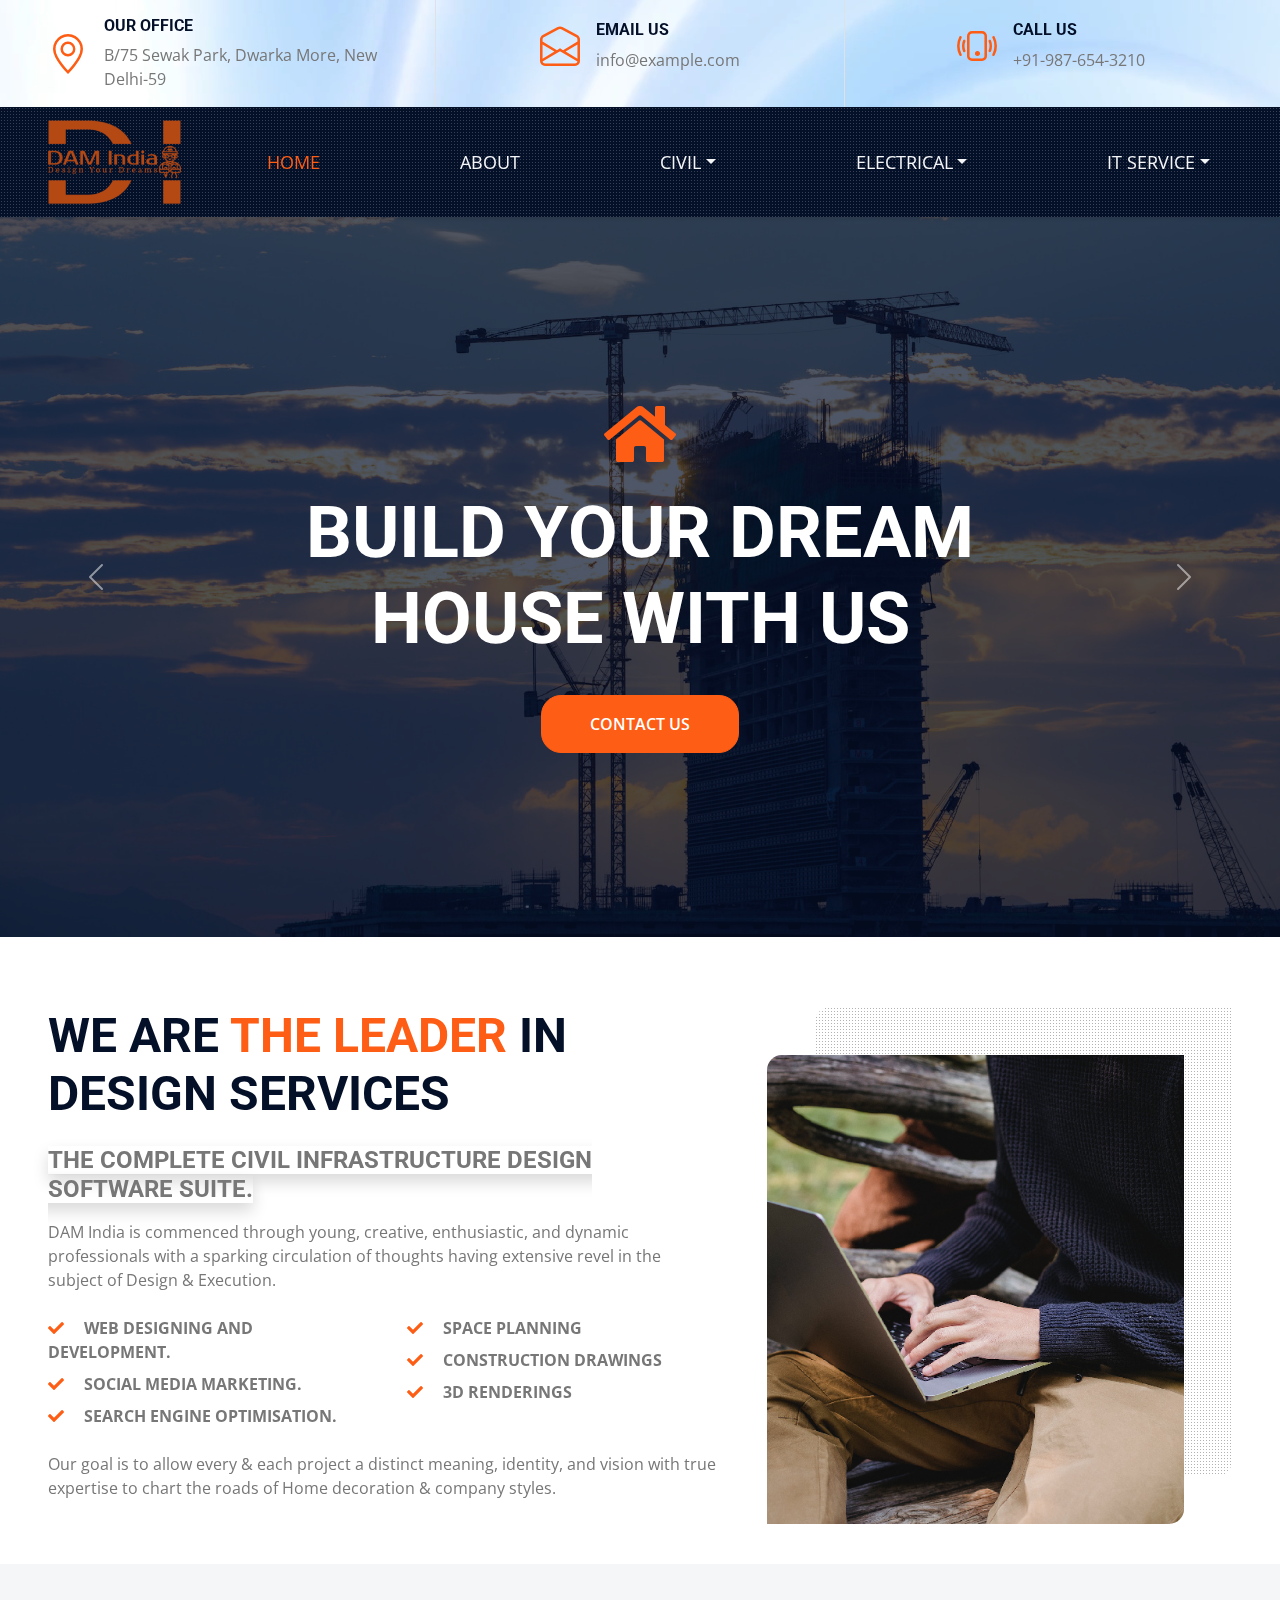
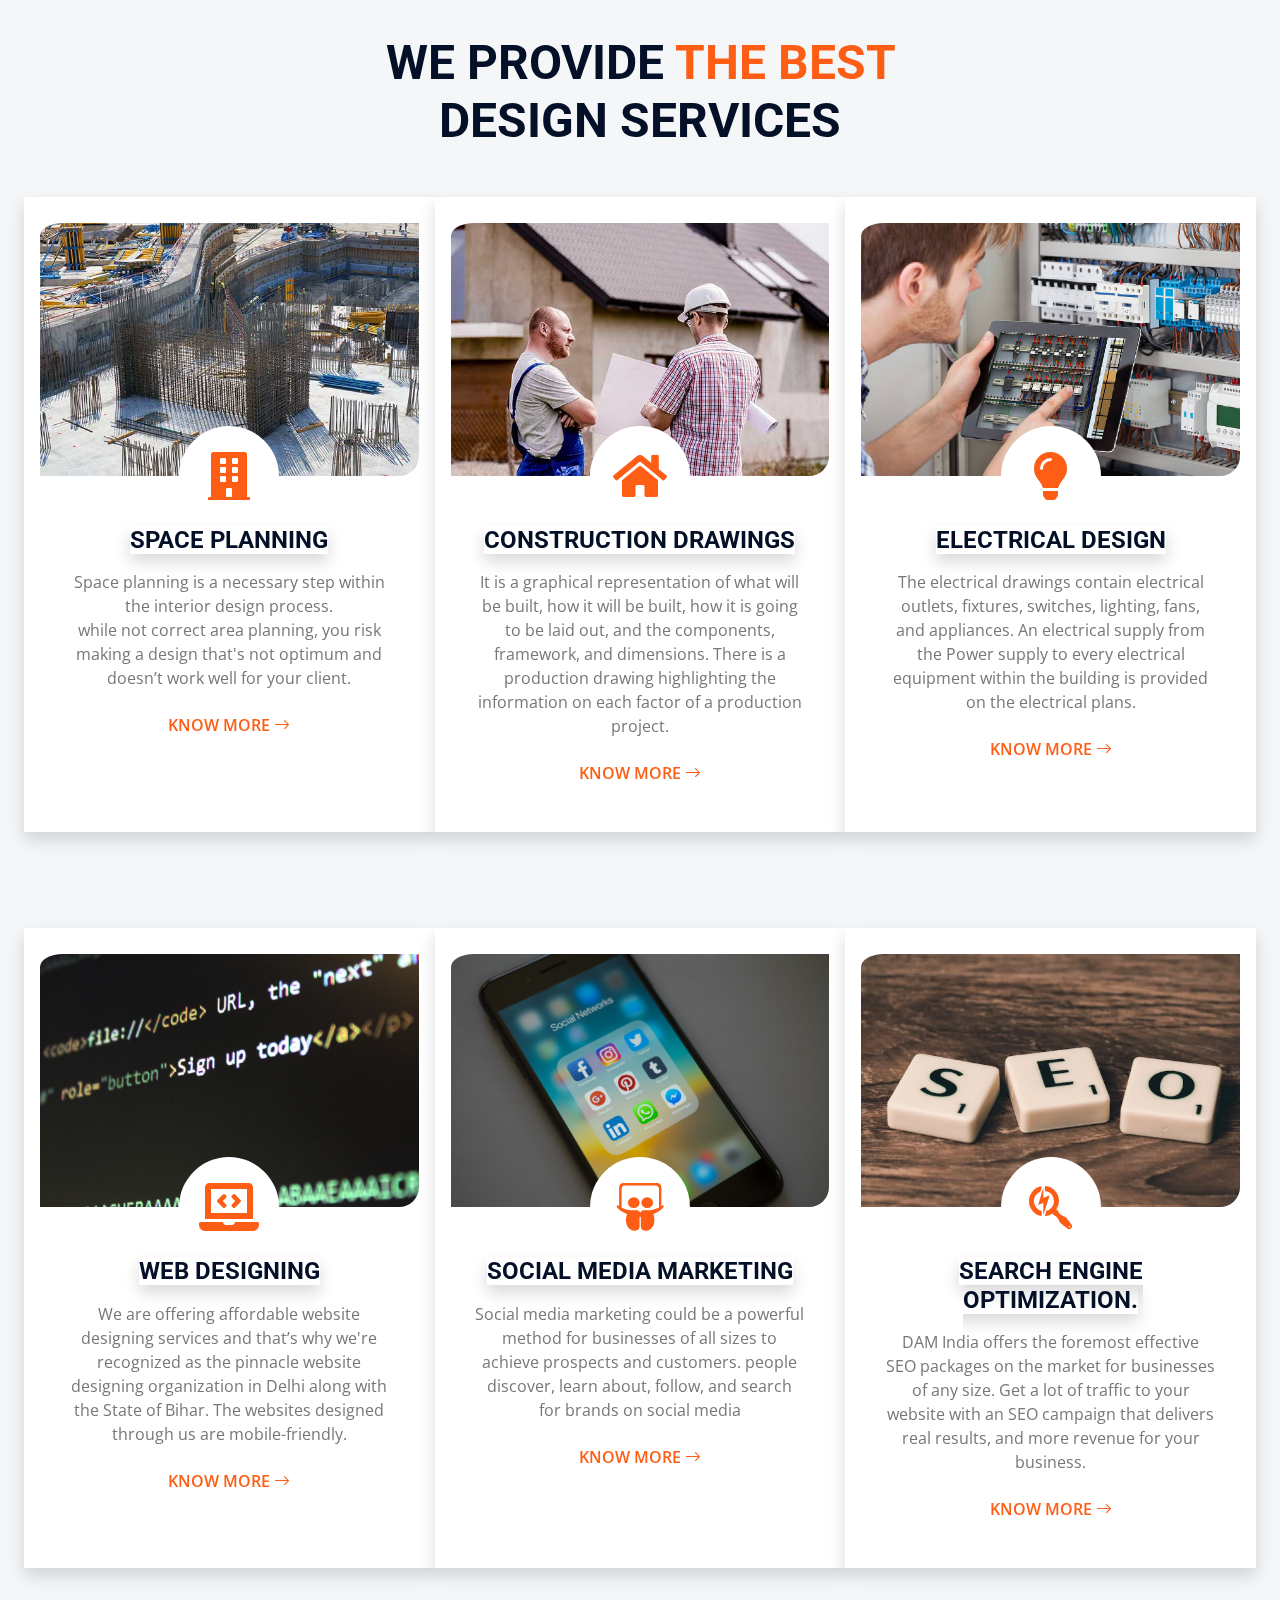
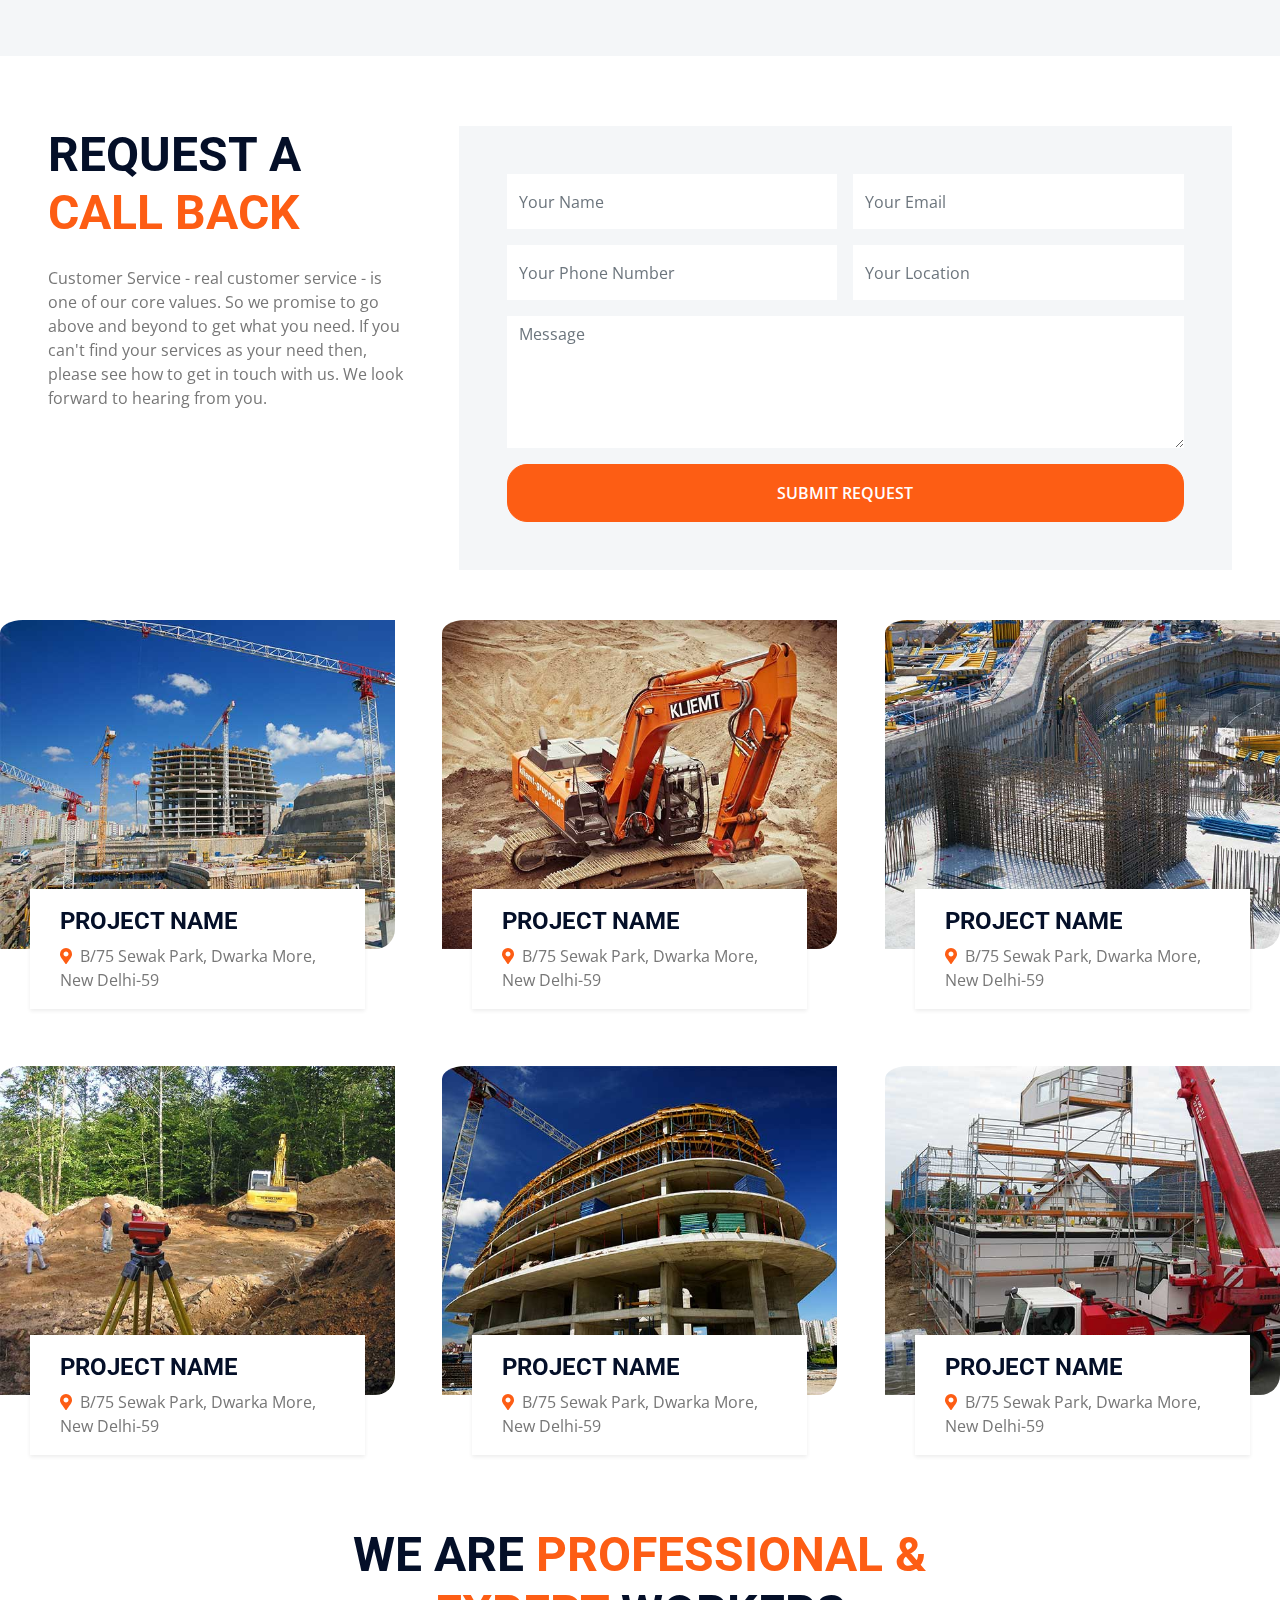
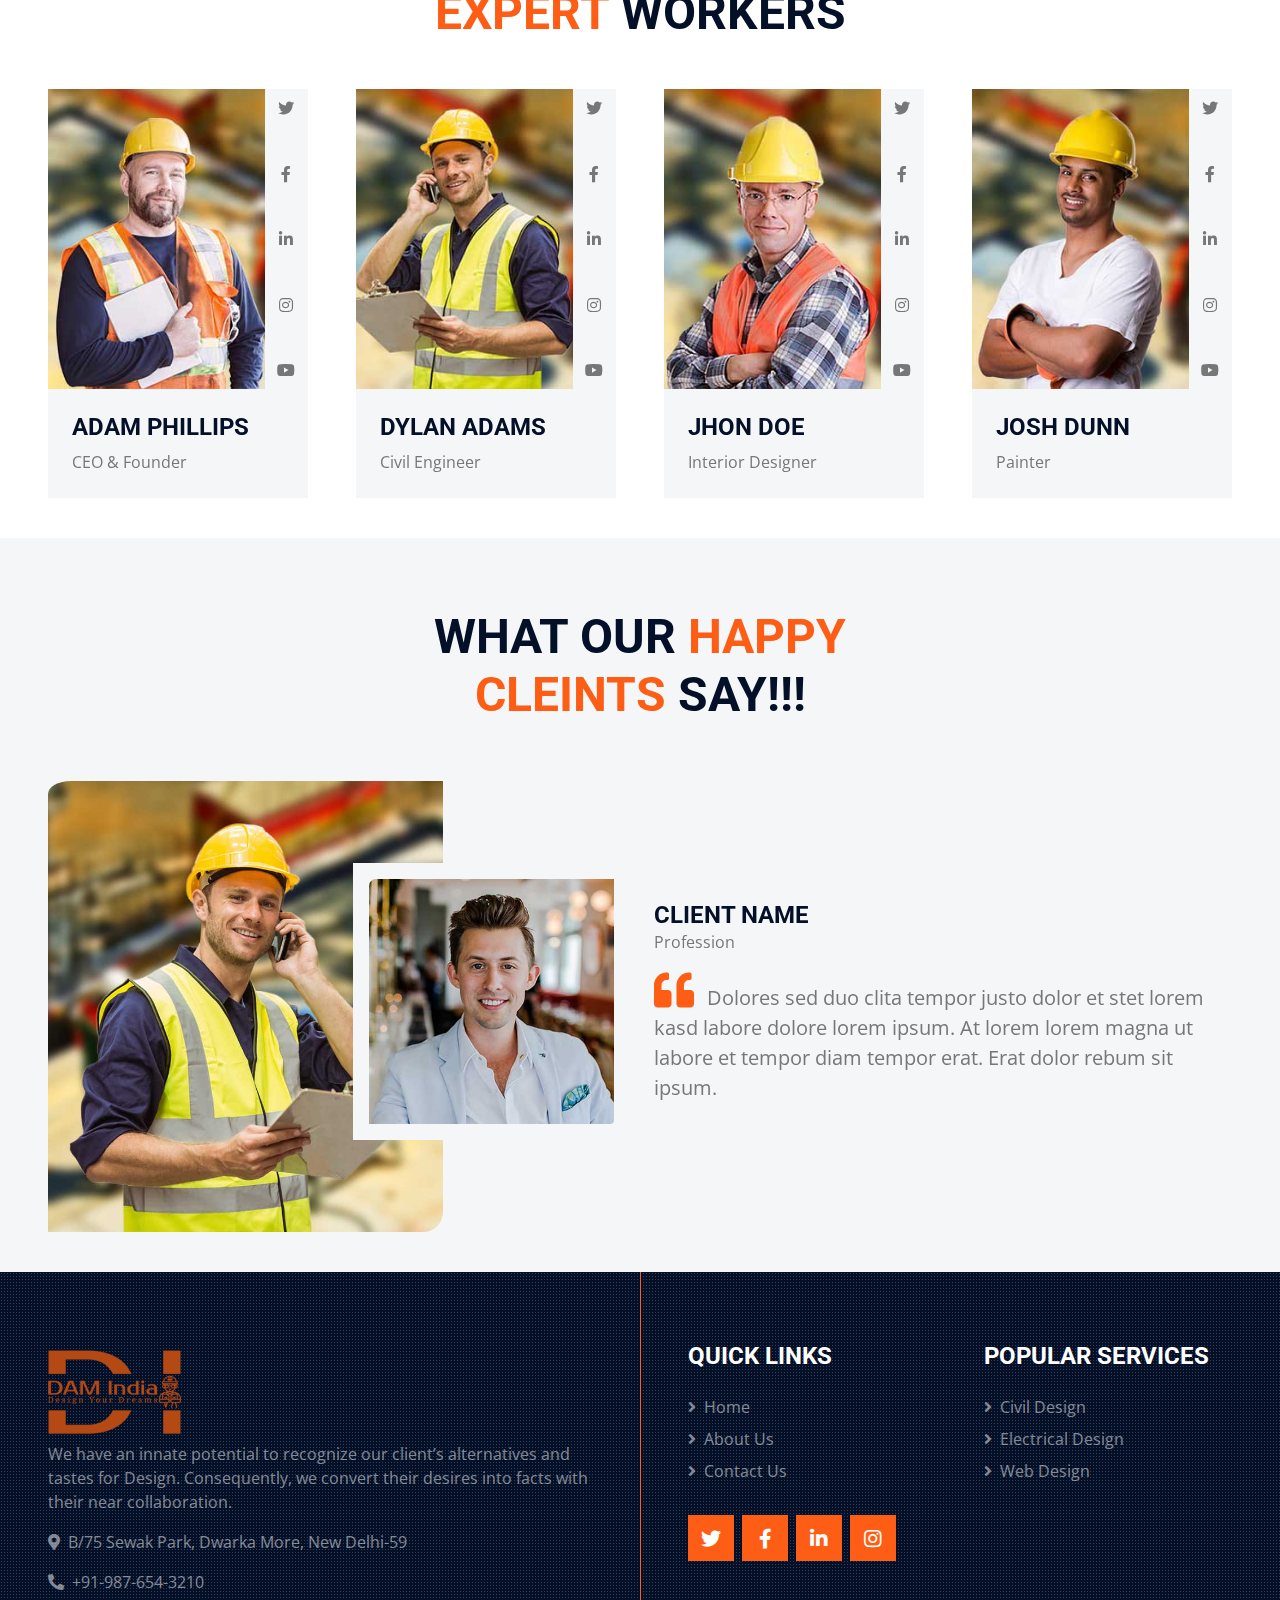
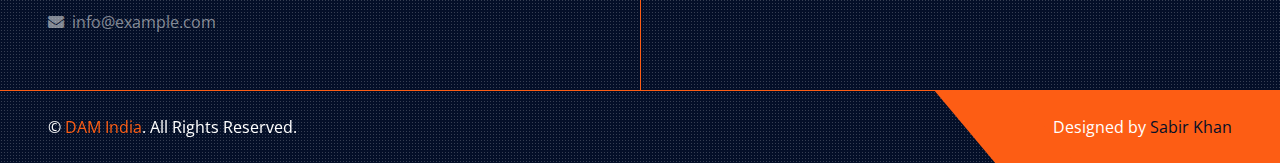
==== index.html @ f41d59f0 "v" ====
<!DOCTYPE html>
<html lang="en">

<head>
    <meta charset="utf-8">
    <title>Best Design Company | Dam India</title>
    <meta content="width=device-width, initial-scale=1.0" name="viewport">
    <meta content="Free HTML Templates" name="keywords">
    <meta content="Free HTML Templates" name="description">

    <!-- Favicon -->
    <link href="img/favicon.ico" rel="icon">

    <!-- Google Web Fonts -->
    <link rel="preconnect" href="https://fonts.gstatic.com">
    <link href="https://fonts.googleapis.com/css2?family=Open+Sans:wght@400;600&family=Roboto:wght@500;700&display=swap" rel="stylesheet"> 

    <!-- Icon Font Stylesheet -->
    <link href="https://cdnjs.cloudflare.com/ajax/libs/font-awesome/5.15.0/css/all.min.css" rel="stylesheet">
    <link href="https://cdn.jsdelivr.net/npm/bootstrap-icons@1.4.1/font/bootstrap-icons.css" rel="stylesheet">

    <!-- Libraries Stylesheet -->
    <link href="lib/owlcarousel/assets/owl.carousel.min.css" rel="stylesheet">
    <link href="lib/tempusdominus/css/tempusdominus-bootstrap-4.min.css" rel="stylesheet" />
    <link href="lib/lightbox/css/lightbox.min.css" rel="stylesheet">

    <!-- Customized Bootstrap Stylesheet -->
    <link href="css/bootstrap.min.css" rel="stylesheet">

    <!-- Template Stylesheet -->
    <link href="css/style.css" rel="stylesheet">
</head>

<body>
    <!-- Topbar Start -->
    <div class="container-fluid px-5 d-none d-lg-block">
        <div class="row gx-5">
            <div class="col-lg-4 text-center py-3">
                <div class="d-inline-flex align-items-center">
                    <i class="bi bi-geo-alt fs-1 text-primary me-3"></i>
                    <div class="text-start">
                        <h6 class="text-uppercase fw-bold">Our Office</h6>
                        <span>B/75 Sewak Park, Dwarka More, New Delhi-59</span>
                    </div>
                </div>
            </div>
            <div class="col-lg-4 text-center border-start border-end py-3">
                <div class="d-inline-flex align-items-center">
                    <i class="bi bi-envelope-open fs-1 text-primary me-3"></i>
                    <div class="text-start">
                        <h6 class="text-uppercase fw-bold">Email Us</h6>
                        <span>info@example.com</span>
                    </div>
                </div>
            </div>
            <div class="col-lg-4 text-center py-3">
                <div class="d-inline-flex align-items-center">
                    <i class="bi bi-phone-vibrate fs-1 text-primary me-3"></i>
                    <div class="text-start">
                        <h6 class="text-uppercase fw-bold">Call Us</h6>
                        <span>+91-987-654-3210</span>
                    </div>
                </div>
            </div>
        </div>
    </div>
    <!-- Topbar End -->


    <!-- Navbar Start -->
    <div class="container-fluid sticky-top bg-dark bg-light-radial shadow-sm px-5 pe-lg-0">
        <nav class="navbar navbar-expand-lg bg-dark bg-light-radial navbar-dark py-3 py-lg-0">
            <a href="index.html" class="navbar-brand">
                 <img src="img/logo.png">
            </a>
            <button class="navbar-toggler" type="button" data-bs-toggle="collapse" data-bs-target="#navbarCollapse">
                <span class="navbar-toggler-icon"></span>
            </button>
            <div class="collapse navbar-collapse" id="navbarCollapse">
                <div class="navbar-nav ms-auto py-0">
                    <a href="index.html" class="nav-item nav-link active">Home</a>
                    <a href="about.html" class="nav-item nav-link">About</a>
                    
                    <div class="nav-item dropdown">
                        <a href="#" class="nav-link dropdown-toggle" data-bs-toggle="dropdown">Civil</a>
                        <div class="dropdown-menu m-0">
                            <a href="civil.html#building-design" class="dropdown-item">Building Design</a>
                            <a href="civil.html#highway-design" class="dropdown-item">Highway design</a>
                            <a href="civil.html#survey" class="dropdown-item">Survey</a>
                           </div>
                    </div>
                    <div class="nav-item dropdown">
                        <a href="#" class="nav-link dropdown-toggle" data-bs-toggle="dropdown">Electrical</a>
                        <div class="dropdown-menu m-0">
                            <a href="electrical.html#m-and-e" class="dropdown-item">Mechanical & Electrical</a>
                            <a href="electrical.html#ohe-design" class="dropdown-item">OHE Design and Survey</a>
                        </div>
                    </div>
                    <div class="nav-item dropdown">
                        <a href="#" class="nav-link dropdown-toggle" data-bs-toggle="dropdown">IT Service</a>
                        <div class="dropdown-menu m-0">
                            <a href="it-service.html#web-designing" class="dropdown-item">Web Designing</a>
                            <a href="it-service.html#digital-marketing" class="dropdown-item">Digital Marketing</a>
                            <a href="it-service.html#logo" class="dropdown-item">Logo</a>
                            <a href="it-service.html#poster-design" class="dropdown-item">Poster Design</a>
                        </div>
                    </div>
                    <a href="contact.html" class="nav-item nav-link">Contact</a>
                     
                </div>
            </div>
        </nav>
    </div>
    <!-- Navbar End -->


    <!-- Carousel Start -->
    <div class="container-fluid p-0">
        <div id="header-carousel" class="carousel slide carousel-fade" data-bs-ride="carousel">
            <div class="carousel-inner">
                <div class="carousel-item active">
                    <img class="w-100" src="img/carousel-1.jpg" alt="Image">
                    <div class="carousel-caption d-flex flex-column align-items-center justify-content-center">
                        <div class="p-3" style="max-width: 900px;">
                            <i class="fa fa-home fa-4x text-primary mb-4 d-none d-sm-block"></i>
                            <h1 class="display-2 text-uppercase text-white mb-md-4">Build Your Dream House With Us</h1>
                            <a href="contact.html" class="btn btn-primary py-md-3 px-md-5 mt-2">Contact Us</a>
                        </div>
                    </div>
                </div>
                <div class="carousel-item">
                    <img class="w-100" src="img/carousel-2.jpg" alt="Image">
                    <div class="carousel-caption d-flex flex-column align-items-center justify-content-center"> 
                        <div class="p-3" style="max-width: 900px;">
                            <i class="fas fa-laptop-code fa-4x text-primary mb-4 d-none d-sm-block"></i>
                            <h1 class="display-2 text-uppercase text-white mb-md-4">We offer Web Solutions for you</h1>
                            <a href="contact.html" class="btn btn-primary py-md-3 px-md-5 mt-2">Contact Us</a>
                        </div>
                    </div>
                </div>
            </div>
            <button class="carousel-control-prev" type="button" data-bs-target="#header-carousel"
                data-bs-slide="prev">
                <span class="carousel-control-prev-icon" aria-hidden="true"></span>
                <span class="visually-hidden">Previous</span>
            </button>
            <button class="carousel-control-next" type="button" data-bs-target="#header-carousel"
                data-bs-slide="next">
                <span class="carousel-control-next-icon" aria-hidden="true"></span>
                <span class="visually-hidden">Next</span>
            </button>
        </div>
    </div>
    <!-- Carousel End -->


    <!-- About Start -->
    <div class="container-fluid py-6 px-5">
        <video id="background-video" autoplay loop muted poster="img/video-img.jpg">
  <source src="img/video.mp4" type="video/mp4">
</video>
        <div class="row g-5">
            <div class="col-lg-7">
                <h1 class="display-5 text-uppercase mb-4">We are <span class=" text-primary">the Leader</span> in Design Services</h1>
                <h4 class="  text-uppercase mb-3 text-body"> <span class="shadow">The complete civil infrastructure design software suite.</span></h4>
                <p>DAM India is commenced through young, creative, enthusiastic, and dynamic professionals with a sparking circulation of thoughts having extensive revel in the subject of Design & Execution.</p>
                <div class="row gx-5 py-2">
                    <div class="col-sm-6 mb-2">
                        <p class="fw-bold mb-2"><i class="fa fa-check text-primary me-3"></i> WEB DESIGNING AND DEVELOPMENT.</p>
                        <p class="fw-bold mb-2"><i class="fa fa-check text-primary me-3"></i> SOCIAL MEDIA MARKETING.</p>
                        <p class="fw-bold mb-2"><i class="fa fa-check text-primary me-3"></i> SEARCH ENGINE OPTIMISATION. </p>
                    </div>
                    <div class="col-sm-6 mb-2">
                        <p class="fw-bold mb-2"><i class="fa fa-check text-primary me-3"></i>  SPACE PLANNING</p>
                        <p class="fw-bold mb-2"><i class="fa fa-check text-primary me-3"></i> CONSTRUCTION DRAWINGS</p>
                        <p class="fw-bold mb-2"><i class="fa fa-check text-primary me-3"></i> 3D RENDERINGS</p>
                    </div>
                </div>
                <p class="mb-4">Our goal is to allow every & each project a distinct meaning, identity, and vision with true expertise to chart the roads of Home decoration & company styles. </p>
                <!-- <img src="img/signature.jpg" alt=""> -->
            </div>
            <div class="col-lg-5 pb-5" style="min-height: 400px;">
                <div class="position-relative bg-dark-radial h-100 ms-5">
                    <img class="position-absolute w-100 h-100 mt-5 ms-n5" src="img/about-home.webp" style="object-fit: cover;    border-radius: 15px 0 15px 0;">
                </div>
            </div>
        </div>
    </div>
    <!-- About End -->
    

    <!-- Services Start -->
    <div class="container-fluid bg-light py-6 px-5" >
        <div class="text-center mx-auto mb-5" style="max-width: 600px;">
            <h1 class="display-5 text-uppercase mb-4">We Provide <span class="text-primary">The Best</span> Design Services</h1>
        </div>
        <div class="row g-5">
            <div class=" shadow p-3 mb-5 bg-body rounded col-lg-4 col-md-6">
                <div class="service-item bg-white d-flex flex-column align-items-center text-center">
                    <img class="img-fluid" src="img/service-1.jpg" alt="">
                    <div class="service-icon bg-white">
                        <i class="fa fa-3x fa-building text-primary"></i>
                    </div>
                    <div class="  px-4 pb-4">
                        <h4 class=" text-uppercase mb-3"><span class="shadow">Space Planning</h4>
                        <p>Space planning is a necessary step within the interior design process. <br>while not correct area planning, you risk making a design that's not optimum and doesn’t work well for your client.</p>
                        <a class="btn text-primary" href="contact.html">Know More <i class="bi bi-arrow-right"></i></a>
                    </div>
                </div>
            </div>
            <div class="shadow p-3 mb-5 bg-body rounded col-lg-4 col-md-6">
                <div class="service-item bg-white rounded d-flex flex-column align-items-center text-center">
                    <img class="img-fluid" src="img/service-2.jpg" alt="">
                    <div class="service-icon bg-white">
                        <i class="fa fa-3x fa-home text-primary"></i>
                    </div>
                    <div class="  px-4 pb-4">
                        <h4 class="text-uppercase mb-3"><span class="shadow">Construction Drawings</h4>
                        <p>It is a graphical representation of what will be built, how it will be built, how it is going to be laid out, and the components, framework, and dimensions. There is a production drawing highlighting the information on each factor of a production project.</p>
                        <a class="btn text-primary" href="contact.html">Know More <i class="bi bi-arrow-right"></i></a>
                    </div>
                </div>
            </div>
            <div class="shadow p-3 mb-5 bg-body rounded col-lg-4 col-md-6">
                <div class="service-item bg-white rounded d-flex flex-column align-items-center text-center">
                    <img class="img-fluid" src="img/electrical-design.webp" alt="">
                    <div class="service-icon bg-white">
                       <i class='fas fa-lightbulb fa-3x text-primary'></i><br/>
                    </div>
                    <div class="  px-4 pb-4">
                        <h4 class="text-uppercase mb-3"><span class="shadow">Electrical Design</h4>
                        <p>The electrical drawings contain electrical outlets, fixtures, switches, lighting, fans, and appliances. An electrical supply from the Power supply to every electrical equipment within the building is provided on the electrical plans.</p>
                        <a class="btn text-primary" href="contact.html">Know More <i class="bi bi-arrow-right"></i></a>
                    </div>
                </div>
            </div>
            <div class=" shadow p-3 mb-5 bg-body rounded col-lg-4 col-md-6">
                <div class="service-item bg-white rounded d-flex flex-column align-items-center text-center">
                    <img class="img-fluid" src="img/web-designing-12.webp" alt="">
                    <div class="service-icon bg-white">
                        <i class='fas fa-laptop-code fa-3x text-primary'></i>
                    </div>
                    <div class="px-4 pb-4">
                        <h4 class="text-uppercase mb-3"><span class="shadow">Web Designing</h4>
                        <p>We are offering affordable website designing services and that’s why we're recognized as the pinnacle website designing organization in Delhi along with the State of Bihar. The websites designed through us are mobile-friendly.</p>
                        <a class="btn text-primary" href="contact.html">Know More <i class="bi bi-arrow-right"></i></a>
                    </div>
                </div>
            </div>
            <div class="shadow p-3 mb-5 bg-body col-lg-4 col-md-6">
                <div class="service-item bg-white rounded d-flex flex-column align-items-center text-center">
                    <img class="img-fluid" src="img/social-media-marketing.webp" alt="">
                    <div class="service-icon bg-white">
                       <i class='fab fa-slideshare fa-3x text-primary'></i>
                    </div>
                    <div class="px-4 pb-4"> 

                        <h4 class="text-uppercase mb-3"><span class="shadow">Social Media Marketing</h4>
                        <p>Social media marketing could be a powerful method for businesses of all sizes to achieve prospects and customers. people discover, learn about, follow, and search for brands on social media</p>
                        <a class="btn text-primary" href="contact.html">Know More <i class="bi bi-arrow-right"></i></a>
                    </div>
                </div>
            </div>
            <div class="shadow p-3 mb-5 bg-body rounded col-lg-4 col-md-6">
                <div class="service-item bg-white rounded d-flex flex-column align-items-center text-center">
                    <img class="img-fluid" src="img/seo.webp" alt="">
                    <div class="service-icon bg-white">
                        <i class='fab fa-searchengin fa-3x text-primary'></i>
                    </div>
                    <div class="px-4 pb-4">
                        <h4 class="  text-uppercase mb-3"><span class="shadow">Search Engine Optimization.</h4>
                        <p>DAM India offers the foremost effective SEO packages on the market for businesses of any size. Get a lot of traffic to your website with an SEO campaign that delivers real results, and more revenue for your business.</p>
                        <a class="btn text-primary" href="contact.html">Know More <i class="bi bi-arrow-right"></i></a>
                    </div>
                </div>
            </div>
        </div>
    </div>
    <!-- Services End -->


    <!-- Appointment Start -->
    <div class="container-fluid py-6 px-5">
        <div class="row gx-5">
            <div class="col-lg-4 mb-5 mb-lg-0">
                <div class="mb-4">
                    <h1 class="display-5 text-uppercase mb-4">Request A <span class="text-primary">Call Back</span></h1>
                </div>
                <p class="mb-5">Customer Service - real customer service - is one of our core values. So we promise to go above and beyond to get what you need. If you can't find your services as your need then, please see how to get in touch with us. We look forward to hearing from you.</p>
                
            </div>
            <div  class="col-lg-8">
                <div class="bg-light text-center p-5">
                    <form>
                        <div class="row g-3">
                            <div class="col-12 col-sm-6">
                                <input type="text" class="form-control border-0" placeholder="Your Name" style="height: 55px;">
                            </div>
                            <div class="col-12 col-sm-6">
                                <input type="email" class="form-control border-0" placeholder="Your Email" style="height: 55px;">
                            </div>
                            <div class="col-12 col-sm-6">
                                <input type="phone" class="form-control border-0" placeholder="Your Phone Number" style="height: 55px;">
                            </div>
                            <div class="col-12 col-sm-6">
                                <input type="text" class="form-control border-0" placeholder="Your Location" style="height: 55px;">
                            </div>
                            
                            <div class="col-12">
                                <textarea class="form-control border-0" rows="5" placeholder="Message"></textarea>
                            </div>
                            <div class="col-12">
                                <button class="btn btn-primary w-100 py-3" type="submit">Submit Request</button>
                            </div>
                        </div>
                    </form>
                </div>
            </div>
        </div>
    </div>
    <!-- Appointment End -->


    <!-- Portfolio Start -->
    <!-- <div class="container-fluid bg-light py-6 px-5">
        <div class="text-center mx-auto mb-5" style="max-width: 600px;">
            <h1 class="display-5 text-uppercase mb-4">Some Of Our <span class="text-primary">Popular</span> Dream Projects</h1>
        </div>
        <div class="row gx-5">
            <div class="col-12 text-center">
                <div class="d-inline-block bg-dark-radial text-center pt-4 px-5 mb-5">
                    <ul class="list-inline mb-0" id="portfolio-flters">
                        <li class="btn btn-outline-primary bg-white p-2 active mx-2 mb-4" data-filter="*">
                            <img src="img/portfolio-1.jpg" style="width: 150px; height: 100px;">
                            <div class="position-absolute top-0 start-0 end-0 bottom-0 m-2 d-flex align-items-center justify-content-center" style="background: rgba(4, 15, 40, .3);">
                                <h6 class="text-white text-uppercase m-0">All</h6>
                            </div>
                        </li>
                        <li class="btn btn-outline-primary bg-white p-2 mx-2 mb-4" data-filter=".first">
                            <img src="img/portfolio-2.jpg" style="width: 150px; height: 100px;">
                            <div class="position-absolute top-0 start-0 end-0 bottom-0 m-2 d-flex align-items-center justify-content-center" style="background: rgba(4, 15, 40, .3);">
                                <h6 class="text-white text-uppercase m-0">Construction</h6>
                            </div>
                        </li>
                        <li class="btn btn-outline-primary bg-white p-2 mx-2 mb-4" data-filter=".second">
                            <img src="img/portfolio-3.jpg" style="width: 150px; height: 100px;">
                            <div class="position-absolute top-0 start-0 end-0 bottom-0 m-2 d-flex align-items-center justify-content-center" style="background: rgba(4, 15, 40, .3);">
                                <h6 class="text-white text-uppercase m-0">Renovation</h6>
                            </div>
                        </li>
                    </ul>
                </div>
            </div>
        </div> -->
        <div class="row g-5 portfolio-container">
            <div class="col-xl-4 col-lg-6 col-md-6 portfolio-item first">
                <div class="position-relative portfolio-box">
                    <img class="img-fluid w-100" src="img/portfolio-1.jpg" alt="">
                    <a class="portfolio-title shadow-sm" href="">
                        <p class="h4 text-uppercase">Project Name</p>
                        <span class="text-body"><i class="fa fa-map-marker-alt text-primary me-2"></i>B/75 Sewak Park, Dwarka More, New Delhi-59</span>
                    </a>
                    <a class="portfolio-btn" href="img/portfolio-1.jpg" data-lightbox="portfolio">
                        <i class="bi bi-plus text-white"></i>
                    </a>
                </div>
            </div>
            <div class="col-xl-4 col-lg-6 col-md-6 portfolio-item second">
                <div class="position-relative portfolio-box">
                    <img class="img-fluid w-100" src="img/portfolio-2.jpg" alt="">
                    <a class="portfolio-title shadow-sm" href="">
                        <p class="h4 text-uppercase">Project Name</p>
                        <span class="text-body"><i class="fa fa-map-marker-alt text-primary me-2"></i>B/75 Sewak Park, Dwarka More, New Delhi-59</span>
                    </a>
                    <a class="portfolio-btn" href="img/portfolio-2.jpg" data-lightbox="portfolio">
                        <i class="bi bi-plus text-white"></i>
                    </a>
                </div>
            </div>
            <div class="col-xl-4 col-lg-6 col-md-6 portfolio-item first">
                <div class="position-relative portfolio-box">
                    <img class="img-fluid w-100" src="img/portfolio-3.jpg" alt="">
                    <a class="shadow portfolio-title shadow-sm" href="">
                        <p class="h4 text-uppercase">Project Name</p>
                        <span class="text-body"><i class="fa fa-map-marker-alt text-primary me-2"></i>B/75 Sewak Park, Dwarka More, New Delhi-59</span>
                    </a>
                    <a class="portfolio-btn" href="img/portfolio-3.jpg" data-lightbox="portfolio">
                        <i class="bi bi-plus text-white"></i>
                    </a>
                </div>
            </div>
            <div class="col-xl-4 col-lg-6 col-md-6 portfolio-item second">
                <div class="position-relative portfolio-box">
                    <img class="img-fluid w-100" src="img/portfolio-4.jpg" alt="">
                    <a class="portfolio-title shadow-sm" href="">
                        <p class="h4 text-uppercase">Project Name</p>
                        <span class="text-body"><i class="fa fa-map-marker-alt text-primary me-2"></i>B/75 Sewak Park, Dwarka More, New Delhi-59</span>
                    </a>
                    <a class="portfolio-btn" href="img/portfolio-4.jpg" data-lightbox="portfolio">
                        <i class="bi bi-plus text-white"></i>
                    </a>
                </div>
            </div>
            <div class="col-xl-4 col-lg-6 col-md-6 portfolio-item first">
                <div class="position-relative portfolio-box">
                    <img class="img-fluid w-100" src="img/portfolio-5.jpg" alt="">
                    <a class="portfolio-title shadow-sm" href="">
                        <p class="h4 text-uppercase">Project Name</p>
                        <span class="text-body"><i class="fa fa-map-marker-alt text-primary me-2"></i>B/75 Sewak Park, Dwarka More, New Delhi-59</span>
                    </a>
                    <a class="portfolio-btn" href="img/portfolio-5.jpg" data-lightbox="portfolio">
                        <i class="bi bi-plus text-white"></i>
                    </a>
                </div>
            </div>
            <div class="col-xl-4 col-lg-6 col-md-6 portfolio-item second">
                <div class="position-relative portfolio-box">
                    <img class="img-fluid w-100" src="img/portfolio-6.jpg" alt="">
                    <a class="portfolio-title shadow-sm" href="">
                        <p class="h4 text-uppercase">Project Name</p>
                        <span class="text-body"><i class="fa fa-map-marker-alt text-primary me-2"></i>B/75 Sewak Park, Dwarka More, New Delhi-59</span>
                    </a>
                    <a class="portfolio-btn" href="img/portfolio-6.jpg" data-lightbox="portfolio">
                        <i class="bi bi-plus text-white"></i>
                    </a>
                </div>
            </div>
        </div>
    </div>
    <!-- Portfolio End -->


    <!-- Team Start -->
    <div class="container-fluid py-6 px-5">
        <div class="text-center mx-auto mb-5" style="max-width: 600px;">
            <h1 class="display-5 text-uppercase mb-4">We Are <span class="text-primary">Professional & Expert</span> Workers</h1>
        </div>
        <div class="row g-5">
            <div class="col-xl-3 col-lg-4 col-md-6">
                <div class="row g-0">
                    <div class="col-10" style="min-height: 300px;">
                        <div class="position-relative h-100">
                            <img class="position-absolute w-100 h-100" src="img/team-1.jpg" style="object-fit: cover;">
                        </div>
                    </div>
                    <div class="col-2">
                        <div class="h-100 d-flex flex-column align-items-center justify-content-between bg-light">
                            <a class="btn" href="#"><i class="fab fa-twitter"></i></a>
                            <a class="btn" href="#"><i class="fab fa-facebook-f"></i></a>
                            <a class="btn" href="#"><i class="fab fa-linkedin-in"></i></a>
                            <a class="btn" href="#"><i class="fab fa-instagram"></i></a>
                            <a class="btn" href="#"><i class="fab fa-youtube"></i></a>
                        </div>
                    </div>
                    <div class="col-12">
                        <div class="bg-light p-4">
                            <h4 class="text-uppercase">Adam Phillips</h4>
                            <span>CEO & Founder</span>
                        </div>
                    </div>
                </div>
            </div>
            <div class="col-xl-3 col-lg-4 col-md-6">
                <div class="row g-0">
                    <div class="col-10" style="min-height: 300px;">
                        <div class="position-relative h-100">
                            <img class="position-absolute w-100 h-100" src="img/team-2.jpg" style="object-fit: cover;">
                        </div>
                    </div>
                    <div class="col-2">
                        <div class="h-100 d-flex flex-column align-items-center justify-content-between bg-light">
                            <a class="btn" href="#"><i class="fab fa-twitter"></i></a>
                            <a class="btn" href="#"><i class="fab fa-facebook-f"></i></a>
                            <a class="btn" href="#"><i class="fab fa-linkedin-in"></i></a>
                            <a class="btn" href="#"><i class="fab fa-instagram"></i></a>
                            <a class="btn" href="#"><i class="fab fa-youtube"></i></a>
                        </div>
                    </div>
                    <div class="col-12">
                        <div class="bg-light p-4">
                            <h4 class="text-uppercase">Dylan Adams</h4>
                            <span>Civil Engineer</span>
                        </div>
                    </div>
                </div>
            </div>
            <div class="col-xl-3 col-lg-4 col-md-6">
                <div class="row g-0">
                    <div class="col-10" style="min-height: 300px;">
                        <div class="position-relative h-100">
                            <img class="position-absolute w-100 h-100" src="img/team-3.jpg" style="object-fit: cover;">
                        </div>
                    </div>
                    <div class="col-2">
                        <div class="h-100 d-flex flex-column align-items-center justify-content-between bg-light">
                            <a class="btn" href="#"><i class="fab fa-twitter"></i></a>
                            <a class="btn" href="#"><i class="fab fa-facebook-f"></i></a>
                            <a class="btn" href="#"><i class="fab fa-linkedin-in"></i></a>
                            <a class="btn" href="#"><i class="fab fa-instagram"></i></a>
                            <a class="btn" href="#"><i class="fab fa-youtube"></i></a>
                        </div>
                    </div>
                    <div class="col-12">
                        <div class="bg-light p-4">
                            <h4 class="text-uppercase">Jhon Doe</h4>
                            <span>Interior Designer</span>
                        </div>
                    </div>
                </div>
            </div>
            <div class="col-xl-3 col-lg-4 col-md-6">
                <div class="row g-0">
                    <div class="col-10" style="min-height: 300px;">
                        <div class="position-relative h-100">
                            <img class="position-absolute w-100 h-100" src="img/team-4.jpg" style="object-fit: cover;">
                        </div>
                    </div>
                    <div class="col-2">
                        <div class="h-100 d-flex flex-column align-items-center justify-content-between bg-light">
                            <a class="btn" href="#"><i class="fab fa-twitter"></i></a>
                            <a class="btn" href="#"><i class="fab fa-facebook-f"></i></a>
                            <a class="btn" href="#"><i class="fab fa-linkedin-in"></i></a>
                            <a class="btn" href="#"><i class="fab fa-instagram"></i></a>
                            <a class="btn" href="#"><i class="fab fa-youtube"></i></a>
                        </div>
                    </div>
                    <div class="col-12">
                        <div class="bg-light p-4">
                            <h4 class="text-uppercase">Josh Dunn</h4>
                            <span>Painter</span>
                        </div>
                    </div>
                </div>
            </div>
        </div>
    </div>
    <!-- Team End -->


    <!-- Testimonial Start -->
    <div class="container-fluid bg-light py-6 px-5">
        <div class="text-center mx-auto mb-5" style="max-width: 600px;">
            <h1 class="display-5 text-uppercase mb-4">What Our <span class="text-primary">Happy Cleints</span> Say!!!</h1>
        </div>
        <div class="row gx-0 align-items-center">
            <div class="col-xl-4 col-lg-5 d-none d-lg-block">
                <img class="img-fluid w-100 h-100" src="img/testimonial.jpg">
            </div>
            <div class="col-xl-8 col-lg-7 col-md-12">
                <div class="testimonial bg-light">
                    <div class="owl-carousel testimonial-carousel">
                        <div class="row gx-4 align-items-center">
                            <div class="col-xl-4 col-lg-5 col-md-5">
                                <img class="img-fluid w-100 h-100 bg-light p-lg-3 mb-4 mb-md-0" src="img/testimonial-1.jpg" alt="">
                            </div>
                            <div class="col-xl-8 col-lg-7 col-md-7">
                                <h4 class="text-uppercase mb-0">Client Name</h4>
                                <p>Profession</p>
                                <p class="fs-5 mb-0"><i class="fa fa-2x fa-quote-left text-primary me-2"></i> Dolores sed duo
                                    clita tempor justo dolor et stet lorem kasd labore dolore lorem ipsum. At lorem
                                    lorem magna ut labore et tempor diam tempor erat. Erat dolor rebum sit
                                    ipsum.</p>
                            </div>
                        </div>
                        <div class="row gx-4 align-items-center">
                            <div class="col-xl-4 col-lg-5 col-md-5">
                                <img class="img-fluid w-100 h-100 bg-light p-lg-3 mb-4 mb-md-0" src="img/testimonial-2.jpg" alt="">
                            </div>
                            <div class="col-xl-8 col-lg-7 col-md-7">
                                <h4 class="text-uppercase mb-0">Client Name</h4>
                                <p>Profession</p>
                                <p class="fs-5 mb-0"><i class="fa fa-2x fa-quote-left text-primary me-2"></i> Dolores sed duo
                                    clita tempor justo dolor et stet lorem kasd labore dolore lorem ipsum. At lorem
                                    lorem magna ut labore et tempor diam tempor erat. Erat dolor rebum sit
                                    ipsum.</p>
                            </div>
                        </div>
                    </div>
                </div>
            </div>
        </div>
    </div>
    <!-- Testimonial End -->


    <!-- Blog Start -->
    <!-- <div class="container-fluid py-6 px-5">
        <div class="text-center mx-auto mb-5" style="max-width: 600px;">
            <h1 class="display-5 text-uppercase mb-4">Latest <span class="text-primary">Articles</span> From Our Blog Post</h1>
        </div>
        <div class="row g-5">
            <div class="col-lg-4 col-md-6">
                <div class="bg-light">
                    <img class="img-fluid" src="img/blog-1.jpg" alt="">
                    <div class="p-4">
                        <div class="d-flex justify-content-between mb-4">
                            <div class="d-flex align-items-center">
                                <img class="rounded-circle me-2" src="img/user.jpg" width="35" height="35" alt="">
                                <span>John Doe</span>
                            </div>
                            <div class="d-flex align-items-center">
                                <span class="ms-3"><i class="far fa-calendar-alt text-primary me-2"></i>01 Jan, 2045</span>
                            </div>
                        </div>
                        <h4 class="text-uppercase mb-3"><span class="shadow">Rebum diam clita lorem erat magna est erat</h4>
                        <a class="text-uppercase fw-bold" href="">Read More <i class="bi bi-arrow-right"></i></a>
                    </div>
                </div>
            </div>
            <div class="col-lg-4 col-md-6">
                <div class="bg-light">
                    <img class="img-fluid" src="img/blog-2.jpg" alt="">
                    <div class="p-4">
                        <div class="d-flex justify-content-between mb-4">
                            <div class="d-flex align-items-center">
                                <img class="rounded-circle me-2" src="img/user.jpg" width="35" height="35" alt="">
                                <span>John Doe</span>
                            </div>
                            <div class="d-flex align-items-center">
                                <span class="ms-3"><i class="far fa-calendar-alt text-primary me-2"></i>01 Jan, 2045</span>
                            </div>
                        </div>
                        <h4 class="text-uppercase mb-3"><span class="shadow">Rebum diam clita lorem erat magna est erat</h4>
                        <a class="text-uppercase fw-bold" href="">Read More <i class="bi bi-arrow-right"></i></a>
                    </div>
                </div>
            </div>
            <div class="col-lg-4 col-md-6">
                <div class="bg-light">
                    <img class="img-fluid" src="img/blog-3.jpg" alt="">
                    <div class="p-4">
                        <div class="d-flex justify-content-between mb-4">
                            <div class="d-flex align-items-center">
                                <img class="rounded-circle me-2" src="img/user.jpg" width="35" height="35" alt="">
                                <span>John Doe</span>
                            </div>
                            <div class="d-flex align-items-center">
                                <span class="ms-3"><i class="far fa-calendar-alt text-primary me-2"></i>01 Jan, 2045</span>
                            </div>
                        </div>
                        <h4 class="text-uppercase mb-3"><span class="shadow">Rebum diam clita lorem erat magna est erat</h4>
                        <a class="text-uppercase fw-bold" href="">Read More <i class="bi bi-arrow-right"></i></a>
                    </div>
                </div>
            </div>
        </div>
    </div> -->
    <!-- Blog End -->
    

    <!-- Footer Start -->
    <div class="footer container-fluid position-relative bg-dark bg-light-radial text-white-50 py-6 px-5">
        <div class="row g-5">
            <div class="col-lg-6 pe-lg-5">
                <a href="index.html" class="navbar-brand">
                   <img src="img/logo.png">
                </a>
                <p>We have an innate potential to recognize our client’s alternatives and tastes for Design. Consequently,  we convert their desires into facts with their near collaboration.</p>
                <p><i class="fa fa-map-marker-alt me-2"></i>B/75 Sewak Park, Dwarka More, New Delhi-59</p>
                <p><i class="fa fa-phone-alt me-2"></i>+91-987-654-3210</p>
                <p><i class="fa fa-envelope me-2"></i>info@example.com</p>
                
            </div>
            <div class="col-lg-6 ps-lg-5">
                <div class="row g-5">
                    <div class="col-sm-6">
                       
                        <h4 class="text-white text-uppercase mb-4">Quick Links</h4>
                        <div class="d-flex flex-column justify-content-start">
                            <a class="text-white-50 mb-2" href="index.html"><i class="fa fa-angle-right me-2"></i>Home</a>
                            <a class="text-white-50 mb-2" href="about.html"><i class="fa fa-angle-right me-2"></i>About Us</a>                             
                            <a class="text-white-50" href="contact.html"><i class="fa fa-angle-right me-2"></i>Contact Us</a>
                        </div>
                    </div>
                    <div class="col-sm-6">
                        <h4 class="text-white text-uppercase mb-4">Popular Services</h4>
                        <div class="d-flex flex-column justify-content-start">
                            <a class="text-white-50 mb-2" href="civil.html"><i class="fa fa-angle-right me-2"></i>Civil Design</a>
                            <a class="text-white-50 mb-2" href="electrical.html"><i class="fa fa-angle-right me-2"></i>Electrical Design</a>
                            <a class="text-white-50 mb-2" href="it-service.html"><i class="fa fa-angle-right me-2"></i>Web Design</a>
                            </div>
                    </div>
                     <div class="d-flex justify-content-start mt-4">
                    <a class="btn btn-lg btn-primary btn-lg-square rounded-0 me-2" href="#"><i class="fab fa-twitter"></i></a>
                    <a class="btn btn-lg btn-primary btn-lg-square rounded-0 me-2" href="#"><i class="fab fa-facebook-f"></i></a>
                    <a class="btn btn-lg btn-primary btn-lg-square rounded-0 me-2" href="#"><i class="fab fa-linkedin-in"></i></a>
                    <a class="btn btn-lg btn-primary btn-lg-square rounded-0" href="#"><i class="fab fa-instagram"></i></a>
                </div>
                </div>
            </div>
        </div>
    </div>
    <div class="container-fluid bg-dark bg-light-radial text-white border-top border-primary px-0">
        <div class="d-flex flex-column flex-md-row justify-content-between">
            <div class="py-4 px-5 text-center text-md-start">
                <p class="mb-0">&copy; <a class="text-primary"  href="index.html">DAM India</a>. All Rights Reserved.</p>
            </div>
            <div class="py-4 px-5 bg-primary footer-shape position-relative text-center text-md-end">
                <p class="mb-0">Designed by <a class="text-dark" href="https://wa.me/8919266950">Sabir Khan</a></p>
            </div>
        </div>
    </div>
    <!-- Footer End -->


    <!-- Back to Top -->
    <a href="#" class="btn btn-lg btn-primary btn-lg-square back-to-top"><i class="bi bi-arrow-up"></i></a>


    <!-- JavaScript Libraries -->
    <script src="https://code.jquery.com/jquery-3.4.1.min.js"></script>
    <script src="https://cdn.jsdelivr.net/npm/bootstrap@5.0.0/dist/js/bootstrap.bundle.min.js"></script>
    <script src="lib/easing/easing.min.js"></script>
    <script src="lib/waypoints/waypoints.min.js"></script>
    <script src="lib/owlcarousel/owl.carousel.min.js"></script>
    <script src="lib/tempusdominus/js/moment.min.js"></script>
    <script src="lib/tempusdominus/js/moment-timezone.min.js"></script>
    <script src="lib/tempusdominus/js/tempusdominus-bootstrap-4.min.js"></script>
    <script src="lib/isotope/isotope.pkgd.min.js"></script>
    <script src="lib/lightbox/js/lightbox.min.js"></script>

    <!-- Template Javascript -->
    <script src="js/main.js"></script>
</body>

</html>
---- css/style.css ----
/********** Template CSS **********/
:root {
    --primary: #FD5D14;
    --secondary: #FDBE33;
    --light: #F4F6F8;
    --dark: #040F28;
}

.pt-6 {
    padding-top: 90px;
}

.pb-6 {
    padding-bottom: 90px;
}

.py-6 {
    padding-top: 70px;
    padding-bottom: 40px;
}

.btn {
    position: relative;
    font-weight: 600;
    text-transform: uppercase;
    transition: .5s;
}

.btn::after {
    position: absolute;
    content: "";
    width: 0;
    height: 5px;
    bottom: -1px;
    left: 50%;
    background: var(--primary);
    transition: .5s;
}

.btn.btn-primary::after {
    background: var(--dark);
}

.btn:hover::after,
.btn.active::after {
    width: 50%;
    left: 25%;
}

.btn-primary {
    border-radius: 20px;
    color: #FFFFFF;
}

.btn-square {
    width: 36px;
    height: 36px;
}

.btn-sm-square {
    width: 28px;
    height: 28px;
}

.btn-lg-square {
    width: 46px;
    height: 46px;
}

.btn-square,
.btn-sm-square,
.btn-lg-square {
    padding-left: 0;
    padding-right: 0;
    text-align: center;
}

.back-to-top {
    position: fixed;
    display: none;
    left: 50%;
    bottom: 0;
    margin-left: -22px;
    border-radius: 0;
    z-index: 99;
}

.bg-dark-radial {
        border-radius: 15px 0 15px 0;
    background-image: -webkit-repeating-radial-gradient(center center, rgba(0, 0, 0, 0.3), rgba(0, 0, 0, 0.3) 1px, transparent 1px, transparent 100%);
    background-image: -moz-repeating-radial-gradient(center center, rgba(0, 0, 0, 0.3), rgba(0, 0, 0, 0.3) 1px, transparent 1px, transparent 100%);
    background-image: -ms-repeating-radial-gradient(center center, rgba(0, 0, 0, 0.3), rgba(0, 0, 0, 0.3) 1px, transparent 1px, transparent 100%);
    background-image: -o-repeating-radial-gradient(center center, rgba(0, 0, 0, 0.3), rgba(0, 0, 0, 0.3) 1px, transparent 1px, transparent 100%);
    background-image: repeating-radial-gradient(center center, rgba(0, 0, 0, 0.3), rgba(0, 0, 0, 0.3) 1px, transparent 1px, transparent 100%);
    background-size: 3px 3px;
}

.bg-light-radial {
    background-image: -webkit-repeating-radial-gradient(center center, rgba(256, 256, 256, 0.2), rgba(256, 256, 256, 0.2) 1px, transparent 1px, transparent 100%);
    background-image: -moz-repeating-radial-gradient(center center, rgba(256, 256, 256, 0.2), rgba(256, 256, 256, 0.2) 1px, transparent 1px, transparent 100%);
    background-image: -ms-repeating-radial-gradient(center center, rgba(256, 256, 256, 0.2), rgba(256, 256, 256, 0.2) 1px, transparent 1px, transparent 100%);
    background-image: -o-repeating-radial-gradient(center center, rgba(256, 256, 256, 0.2), rgba(256, 256, 256, 0.2) 1px, transparent 1px, transparent 100%);
    background-image: repeating-radial-gradient(center center, rgba(256, 256, 256, 0.2), rgba(256, 256, 256, 0.2) 1px, transparent 1px, transparent 100%);
    background-size: 3px 3px;

}

.navbar-dark .navbar-nav .nav-link {
    position: relative;
    padding: 30px 70px;
    font-size: 18px;
    text-transform: uppercase;
    color: var(--light);
    outline: none;
    transition: .5s;
}

.navbar-dark .navbar-nav .nav-link:hover,
.navbar-dark .navbar-nav .nav-link.active {
    color: var(--primary);
}

@media (max-width: 991.98px) {
    .navbar-dark .navbar-nav .nav-link  {
        margin-left: 0;
        padding: 10px 0;
    }
}

.carousel-caption {
    top: 0;
    left: 0;
    right: 0;
    bottom: 0;
    background: rgba(4, 15, 40, .7);
    z-index: 1;
}

@media (max-width: 576px) {
    .carousel-caption h4 {
        font-size: 18px;
        font-weight: 500 !important;
    }

    .carousel-caption h1 {
        font-size: 30px;
        font-weight: 600 !important;
    }
}

.page-header {
    height: 300px;
    display: flex;
    flex-direction: column;
    align-items: center;
    justify-content: center;
    background: linear-gradient(rgba(4, 15, 40, .7), rgba(4, 15, 40, .7)), url(../img/carousel-1.jpg) center center no-repeat;
    background-size: cover;
}

.page-header-about {
    height: 300px;
    display: flex;
    flex-direction: column;
    align-items: center;
    justify-content: center;
    background: linear-gradient(rgba(4, 15, 40, .7), rgba(4, 15, 40, .7)), url(../img/about-banner.jpg) center center no-repeat;
    background-size: cover;
}


.page-header-civil {
    height: 300px;
    display: flex;
    flex-direction: column;
    align-items: center;
    justify-content: center;
    background: linear-gradient(rgba(4, 15, 40, .7), rgba(4, 15, 40, .7)), url(../img/civil-banner.jpg) center center no-repeat;
    background-size: cover;
}


.page-header-electrical {
    height: 300px;
    display: flex;
    flex-direction: column;
    align-items: center;
    justify-content: center;
    background: linear-gradient(rgba(4, 15, 40, .7), rgba(4, 15, 40, .7)), url(../img/electrical-banner.jpg) center center no-repeat;
    background-size: cover;
}

.page-header-it {
    height: 300px;
    display: flex;
    flex-direction: column;
    align-items: center;
    justify-content: center;
    background: linear-gradient(rgba(4, 15, 40, .7), rgba(4, 15, 40, .7)), url(../img/it-banner.jpg) center center no-repeat;
    background-size: cover;
}



.service-item .service-icon {
    margin-top: -50px;
    width: 100px;
    height: 100px;
    display: flex;
    align-items: center;
    justify-content: center;
    border-radius: 100px;
}

.service-item .service-icon i {
    transition: .2s;
}

.service-item:hover .service-icon i {
    font-size: 60px;
}

.portfolio-item {
    margin-bottom: 60px;
}

.portfolio-title {
    position: absolute;
    display: flex;
    flex-direction: column;
    justify-content: center;
    height: 120px;
    padding: 0 30px;
    right: 30px;
    left: 30px;
    bottom: -60px;
    background: #FFFFFF;
    z-index: 3;
}

.portfolio-btn {
    position: absolute;
    display: inline-block;
    top: 50%;
    left: 50%;
    margin-top: -60px;
    margin-left: -60px;
    font-size: 120px;
    line-height: 0;
    transition: .1s;
    transition-delay: .3s;
    z-index: 2;
    opacity: 0;
}

.portfolio-item:hover .portfolio-btn {
    opacity: 1;
}

.portfolio-box::before,
.portfolio-box::after {
    position: absolute;
    content: "";
    width: 0;
    height: 100%;
    top: 0;
    transition: .5s;
    z-index: 1;
    background: rgba(4, 15, 40, .7);
}

.portfolio-box::before {
    left: 0;
}

.portfolio-box::after {
    right: 0;
}

.portfolio-item:hover .portfolio-box::before {
    left: 0;
    width: 50%;
}

.portfolio-item:hover .portfolio-box::after {
    right: 0;
    width: 50%;
}

@media (min-width: 992px) {
    .testimonial,
    .contact-form {
        margin-left: -90px;
    }
}

@media (min-width: 992px) {
    .footer::after {
        position: absolute;
        content: "";
        width: 1px;
        height: 100%;
        top: 0;
        left: 50%;
        background: var(--primary)
    }
}

.footer-shape::before {
    position: absolute;
    content: "";
    width: 80px;
    height: 100%;
    top: 0;
    left: -40px;
    background: var(--primary);
    transform: skew(40deg);
}

/*Service-detail*/
.col-lg-10{
display: block;
  margin-left: auto;
  margin-right: auto;
  border: 1px solid #040F28 ;
  border-radius:20px 0;
}
/*serivec img*/
.img-fluid{
        padding-top: 10px;
    border-radius: 23px 0px 20px 0;
}


/*how we work*/
 
.cool{
    background-image: url(../img/bg-1.png);
    margin-bottom: 10px;
    border-radius: 15px 0 15px 0;
}

#background-video {
  height: 100vh;
  width: 100vw;
  object-fit: cover;
  position: fixed;
  left: 0;
  right: 0;
  top: 0;
  bottom: 0;
  z-index: -1;
}


/*about animation*/


.bg {
  animation:slide 3s ease-in-out infinite alternate;
  background-image: linear-gradient(-60deg, #c1d8c591 50%, #6da4cd7a 50%);
  bottom:0;
  left:-50%;
  opacity:.5;
  position:fixed;
  right:-50%;
  top:0;
  z-index:-1;
}

.bg2 {
  animation-direction:alternate-reverse;
  animation-duration:4s;
}

.bg3 {
  animation-duration:5s;
}




@keyframes slide {
  0% {
    transform:translateX(-25%);
  }
  100% {
    transform:translateX(25%);
  }
}


 
.dropdown-menu {
    position: absolute;
    border-radius: 10px 0;
}
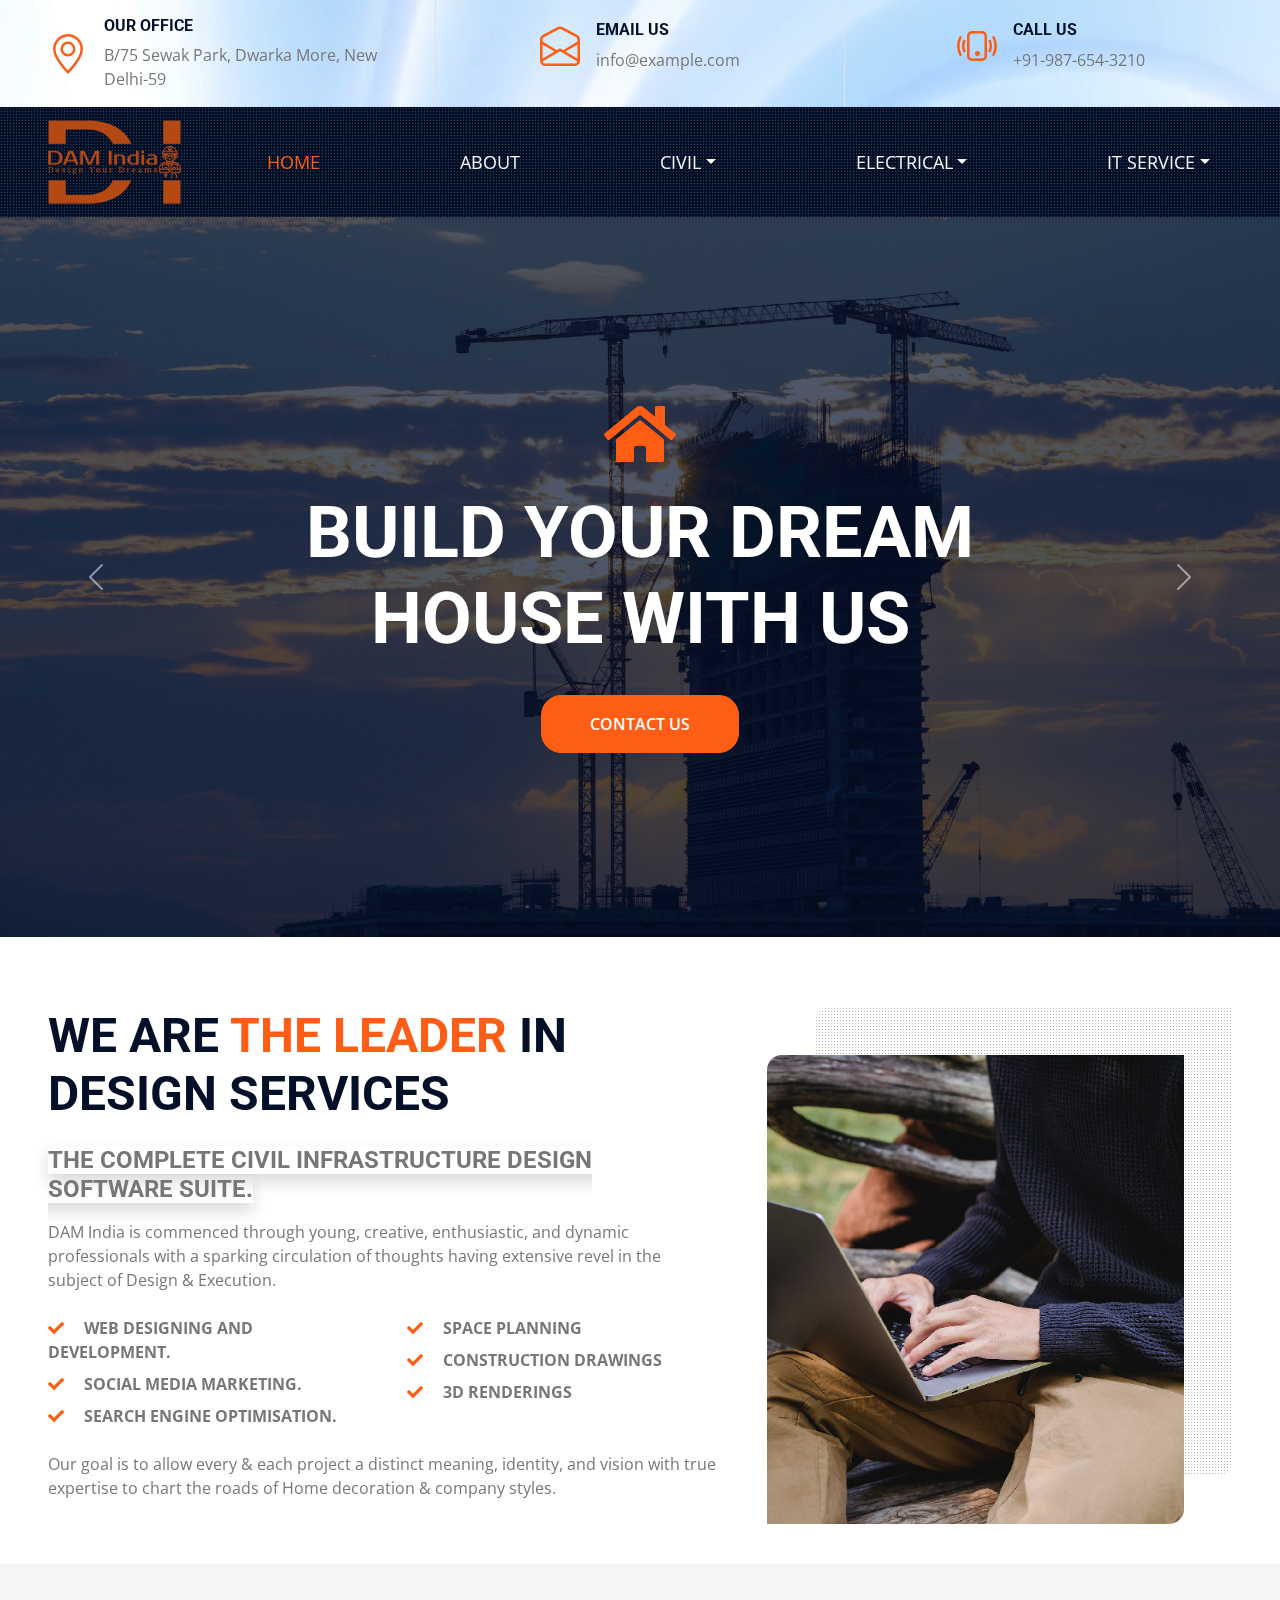
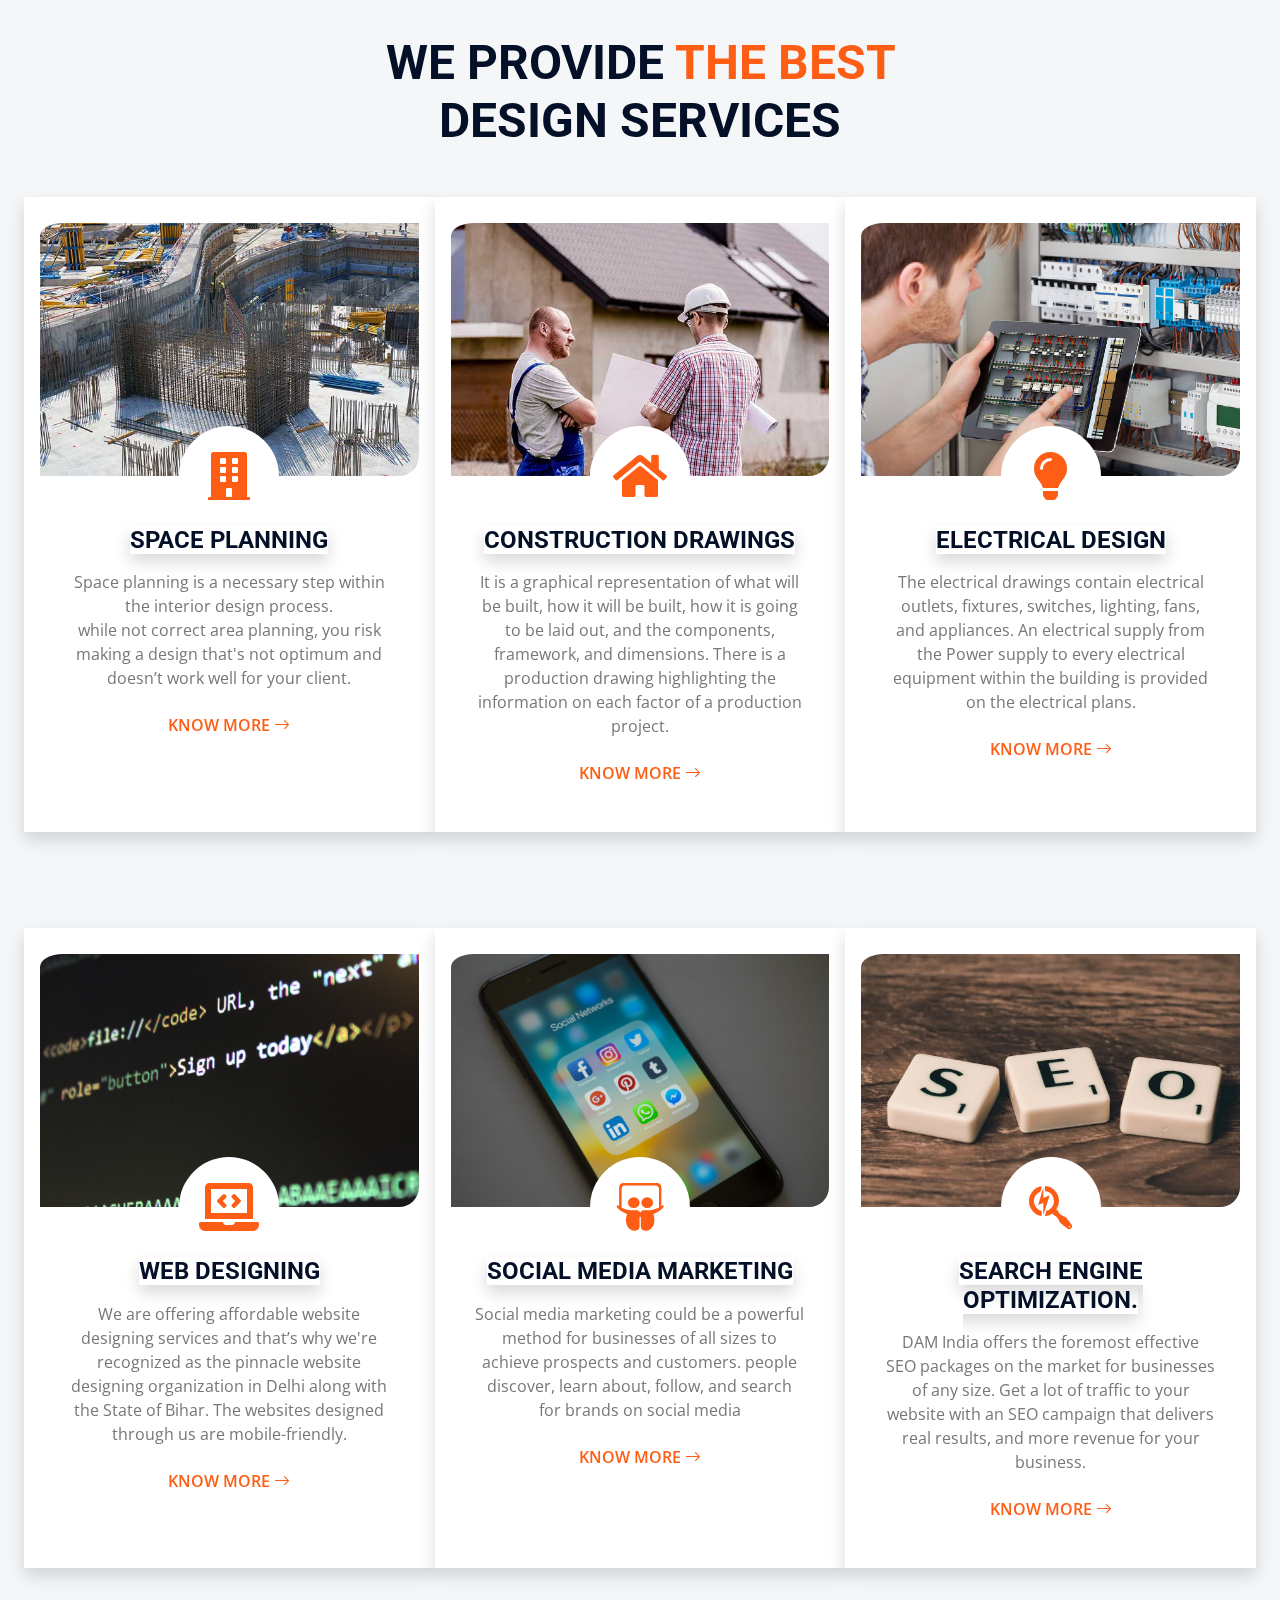
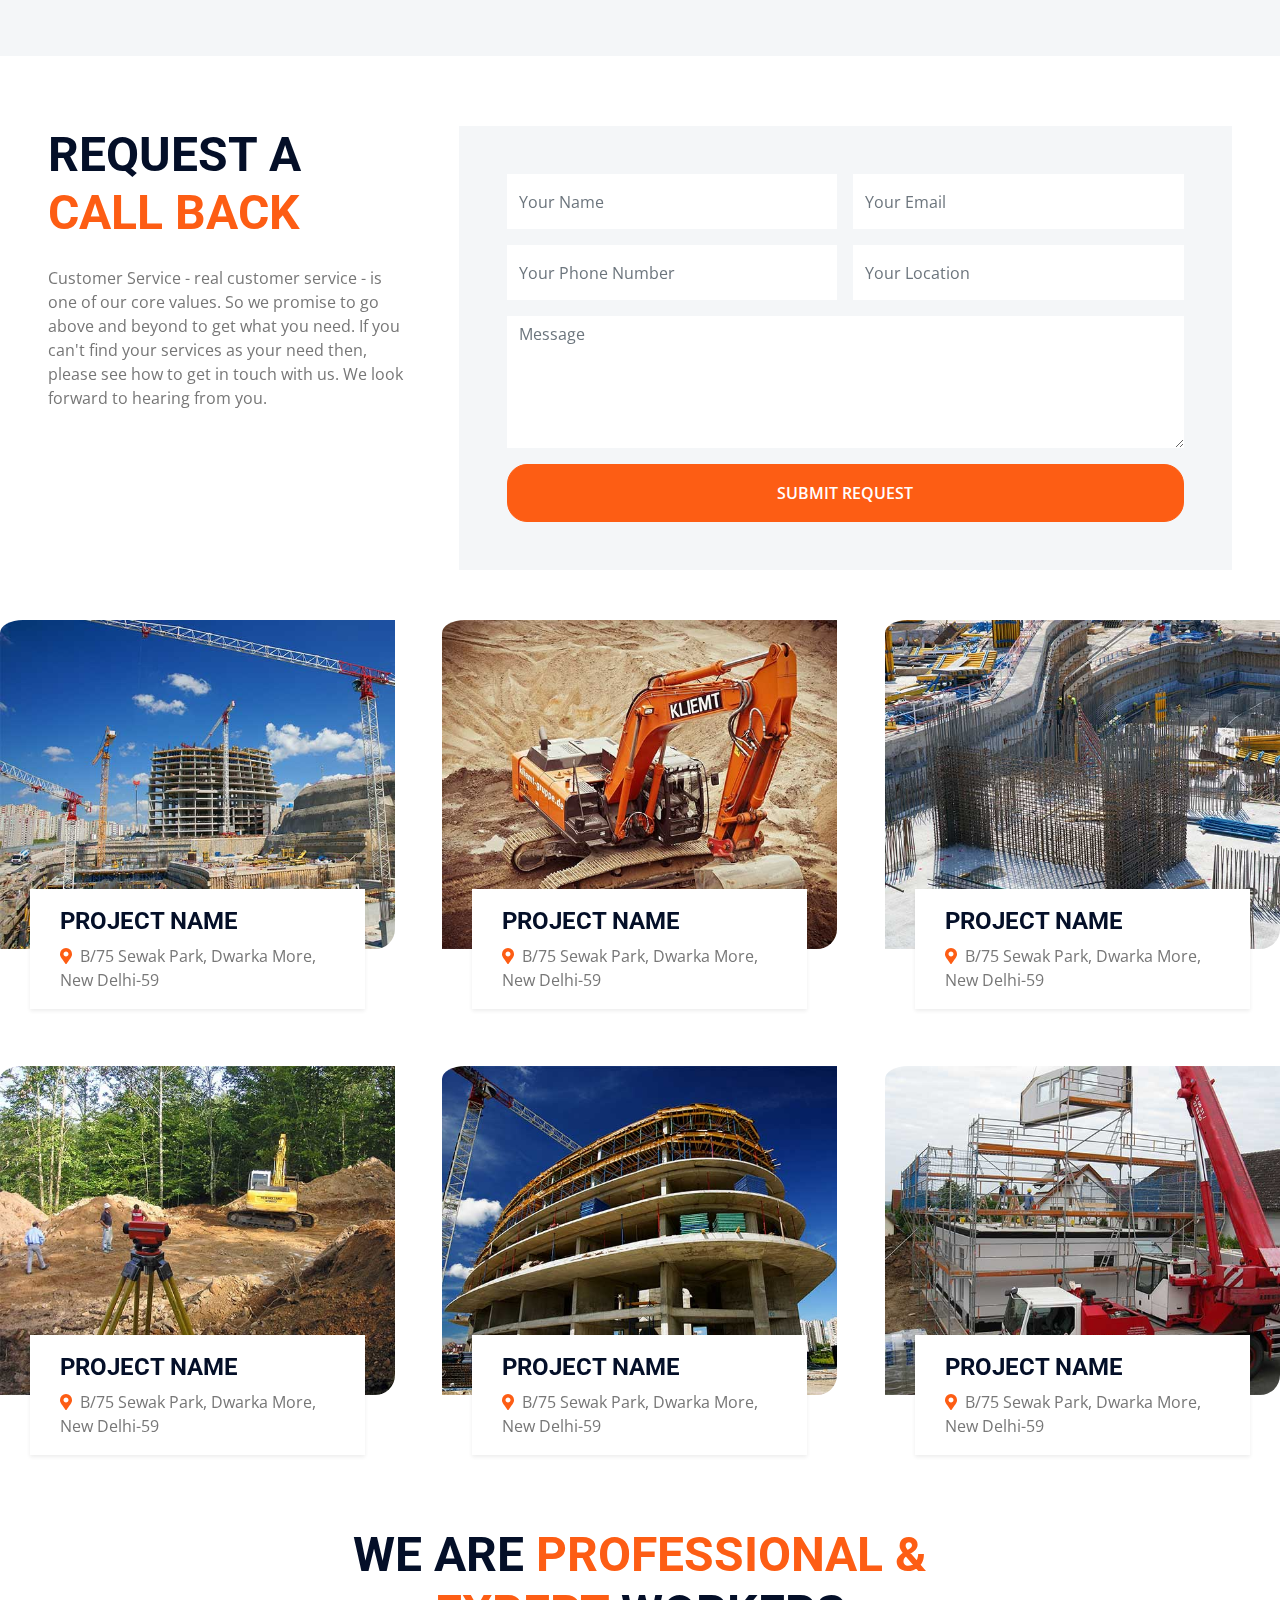
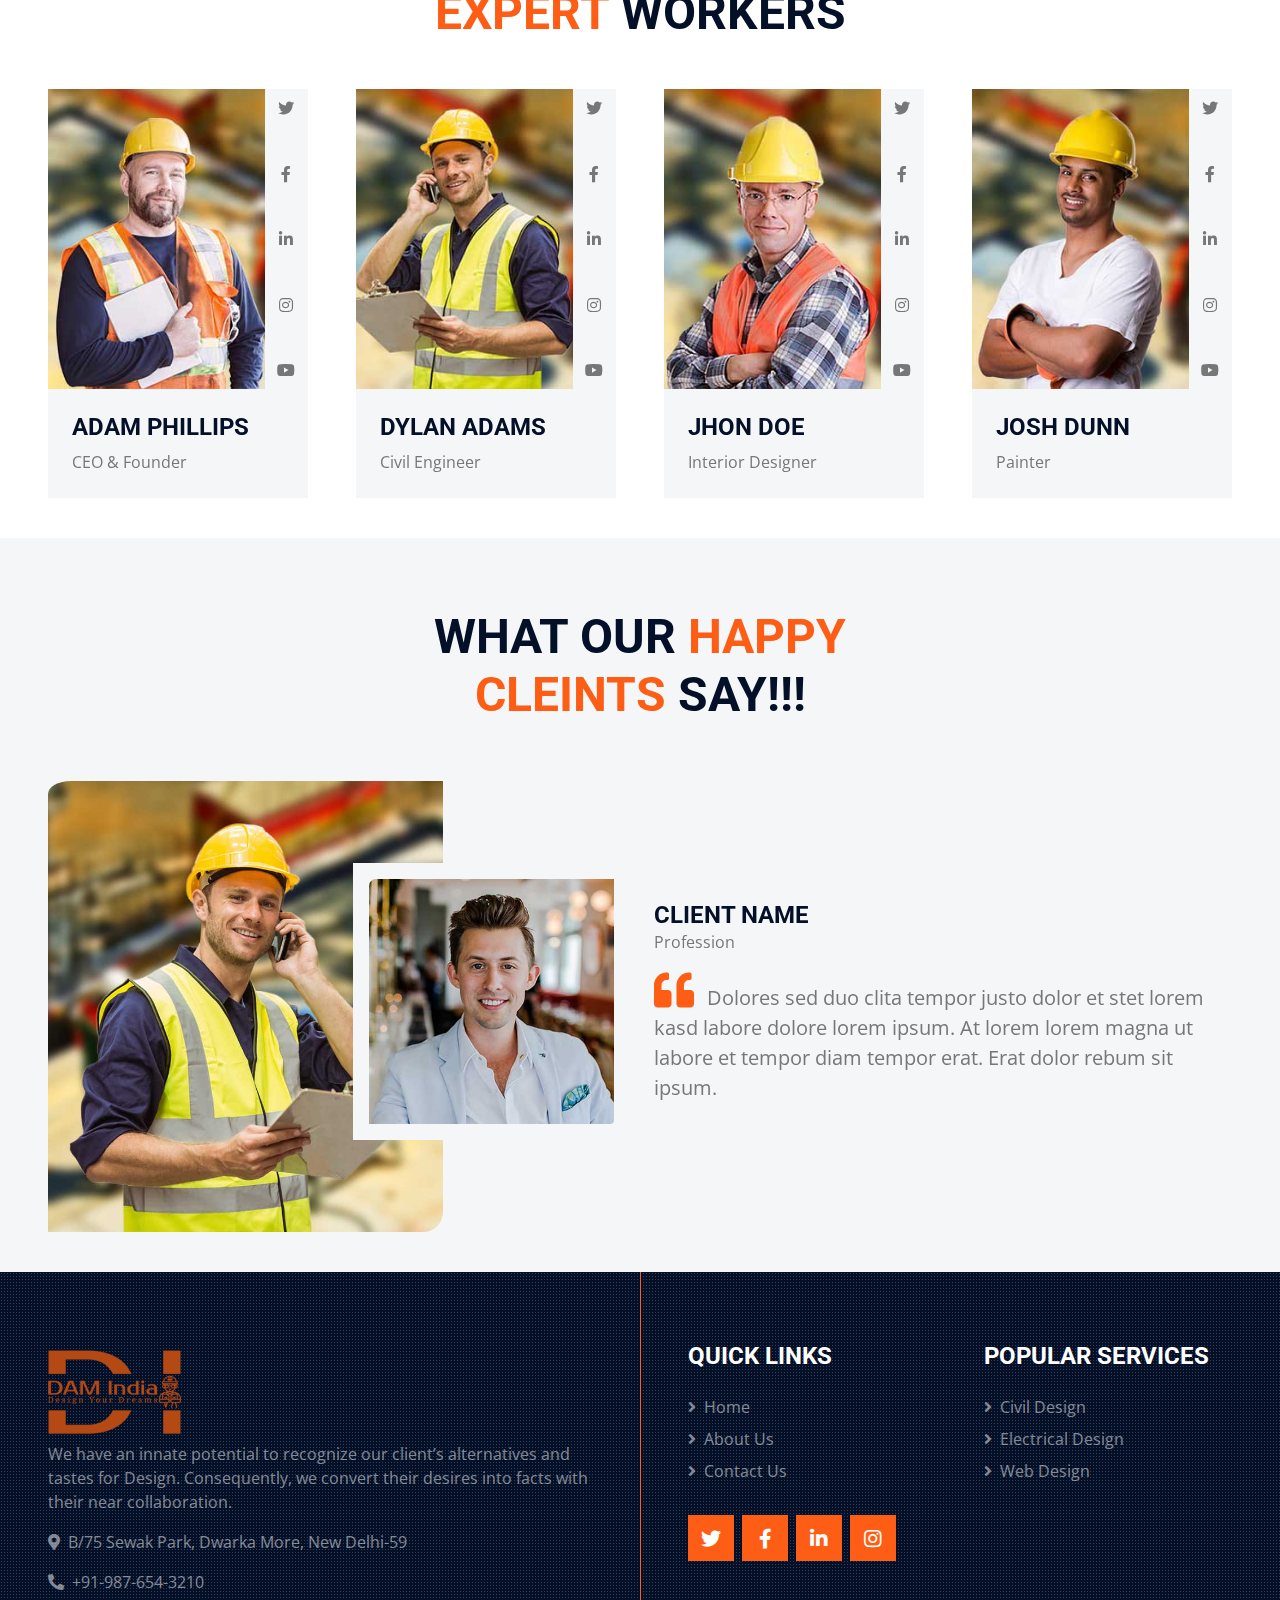
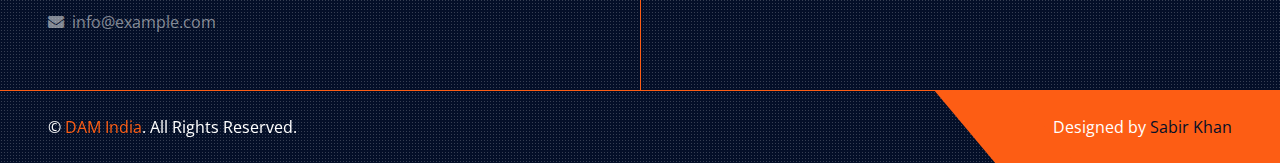
==== commit fff2b5fc: "a" ====
--- a/index.html
+++ b/index.html
@@ -5,8 +5,8 @@
     <meta charset="utf-8">
     <title>Best Design Company | Dam India</title>
     <meta content="width=device-width, initial-scale=1.0" name="viewport">
-    <meta content="Free HTML Templates" name="keywords">
-    <meta content="Free HTML Templates" name="description">
+    <meta content="Dam India " name="keywords">
+    <meta content="Dam India " name="description">
 
     <!-- Favicon -->
     <link href="img/favicon.ico" rel="icon">
--- a/css/style.css
+++ b/css/style.css
@@ -78,7 +78,7 @@
 .back-to-top {
     position: fixed;
     display: none;
-    left: 50%;
+    left: 85%;
     bottom: 0;
     margin-left: -22px;
     border-radius: 0;
